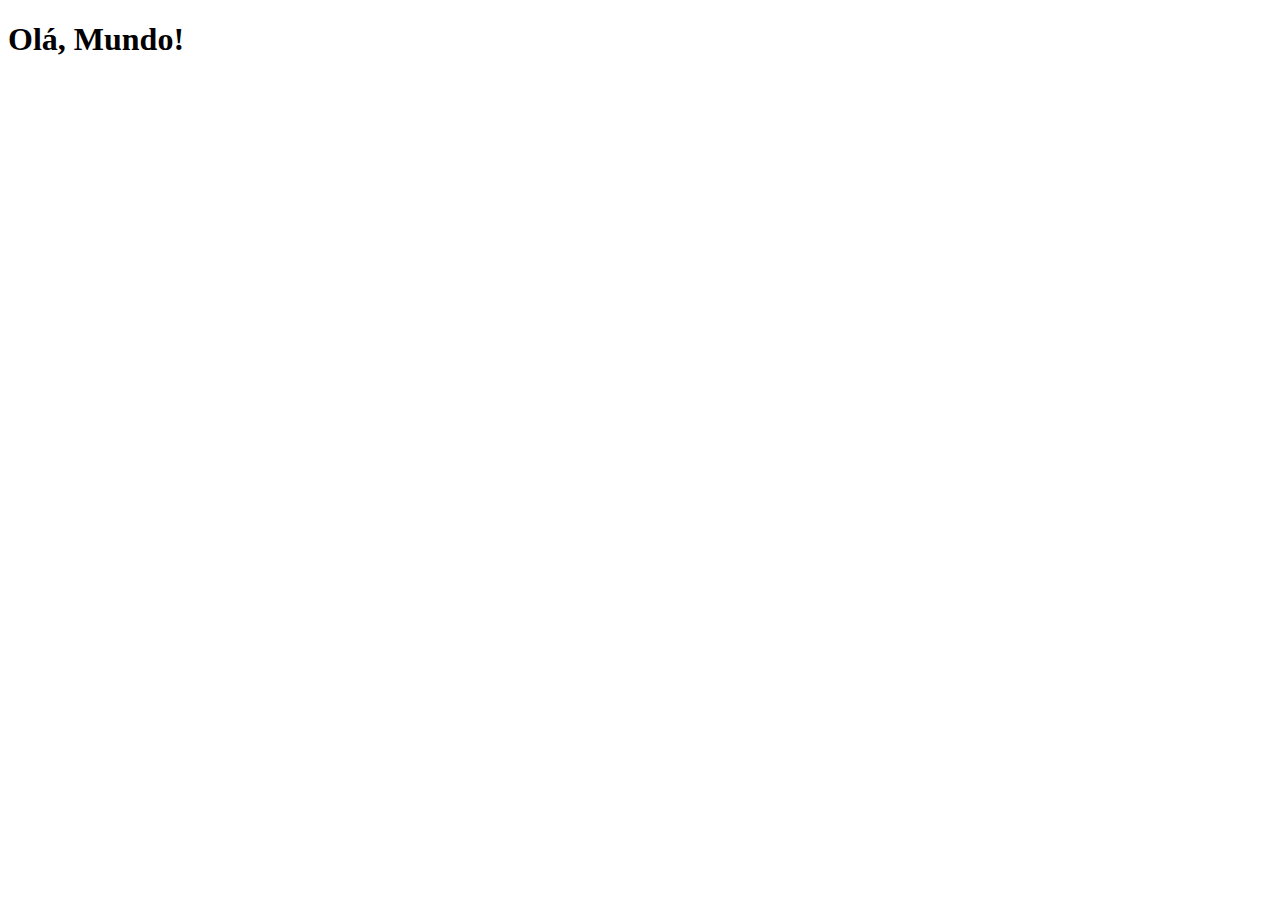
==== index.html @ 339279df "Começando Projeto" ====
<!DOCTYPE html>
<html lang="pt-br">
<head>
    <meta charset="UTF-8">
    <meta http-equiv="X-UA-Compatible" content="IE=edge">
    <meta name="viewport" content="width=device-width, initial-scale=1.0">
    <title>Projeto Redes Sociais</title>
    <link rel="stylesheet" href="estilos/style.css">
</head>
<body>
    <h1>Olá, Mundo!</h1>
</body>
</html>
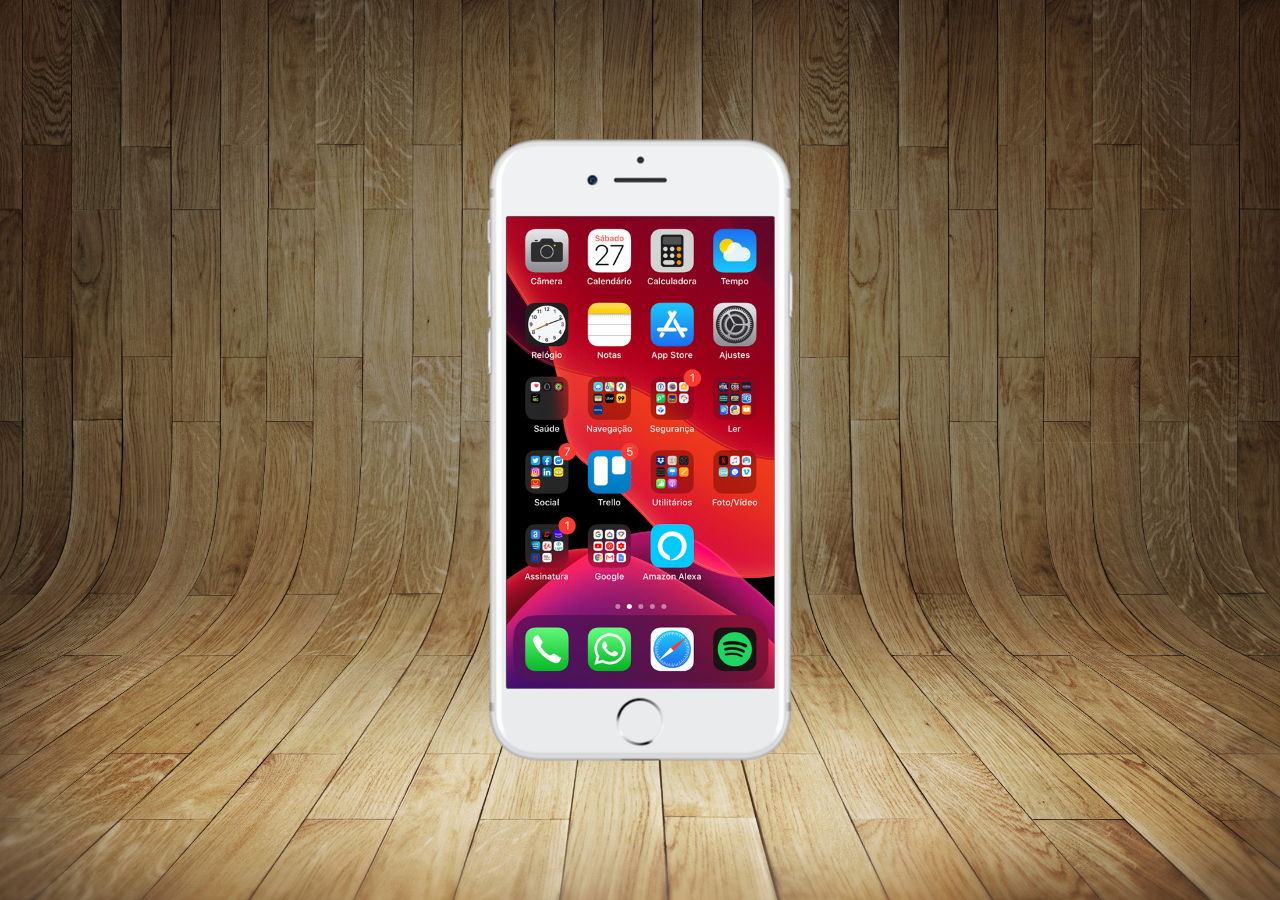
==== commit 83c8e29e: "Criando Home no celular" ====
--- a/index.html
+++ b/index.html
@@ -5,9 +5,17 @@
     <meta http-equiv="X-UA-Compatible" content="IE=edge">
     <meta name="viewport" content="width=device-width, initial-scale=1.0">
     <title>Projeto Redes Sociais</title>
+    <link rel="shortcut icon" href="favicon.ico" type="image/x-icon">
     <link rel="stylesheet" href="estilos/style.css">
 </head>
 <body>
-    <h1>Olá, Mundo!</h1>
+    <main>
+        <section id="telefone">
+            <iframe src="home.html" frameborder="0" name="tela" id="tela"></iframe>
+        </section>
+        <section id="redes-sociais">
+
+        </section>
+    </main>
 </body>
 </html>--- a/estilos/style.css
+++ b/estilos/style.css
@@ -0,0 +1,43 @@
+@charset "UTF-8";
+
+*{
+    margin: 0px;
+    padding: 0px;
+    font-family: Arial, Helvetica, sans-serif;
+}
+
+html, body{
+    height: 100vh;
+    width: 100vw;
+    background-color: black;
+}
+
+body{
+    background: url(../imagens/fundo-madeira.jpg) no-repeat top center;
+    background-size: cover;
+    background-attachment: fixed;
+}
+
+main{
+    position: relative;
+    height: 100vh;
+}
+
+section#telefone{
+    position: absolute;
+    top: 50%;
+    left: 50%;
+    transform: translate(-50%, -50%);
+
+    height: 627px;
+    width: 311px;
+    background: url(../imagens/frame-iphone.png) no-repeat;
+}
+
+iframe#tela{
+    position: relative;
+    top: 80px;
+    left: 22px;
+    width: 268px;
+    height: 472px;
+}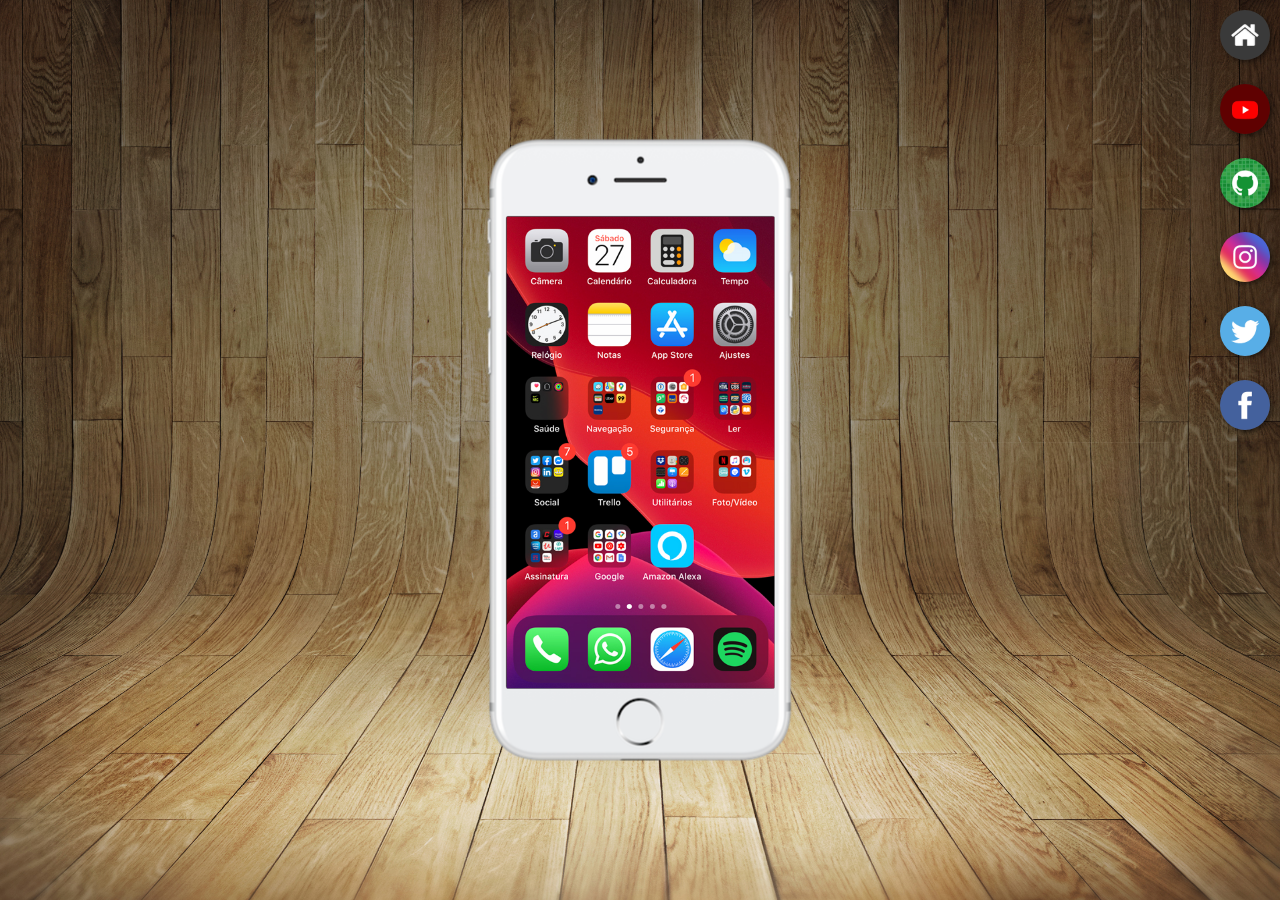
==== commit 4909b6ea: "Botões Laterais" ====
--- a/index.html
+++ b/index.html
@@ -11,10 +11,17 @@
 <body>
     <main>
         <section id="telefone">
-            <iframe src="home.html" frameborder="0" name="tela" id="tela"></iframe>
+            <iframe src="home.html" frameborder="0" name="tela" id="tela">
+                Seu navegador não é compativel com isso
+            </iframe>
         </section>
         <section id="redes-sociais">
-
+            <a href="#" target="tela"><img src="imagens/logo-home.jpg" alt=""></a> <br>
+            <a href="#" target="tela"><img src="imagens/logo-youtube.jpg" alt=""></a> <br>
+            <a href="#" target="tela"><img src="imagens/logo-github.jpg" alt=""></a> <br>
+            <a href="#" target="tela"><img src="imagens/logo-instagram.jpg" alt=""></a> <br>
+            <a href="#" target="tela"><img src="imagens/logo-twitter.jpg" alt=""></a> <br>
+            <a href="#" target="tela"><img src="imagens/logo-facebook.jpg" alt=""></a>
         </section>
     </main>
 </body>
--- a/estilos/style.css
+++ b/estilos/style.css
@@ -40,4 +40,23 @@
     left: 22px;
     width: 268px;
     height: 472px;
+}
+
+section#redes-sociais{
+    text-align: right;
+}
+
+section#redes-sociais img{
+    width: 50px;
+    margin: 10px;
+    border-radius: 50%;
+    box-shadow: 2px 2px 5px rgba(0, 0, 0, 0.5);
+    box-sizing: border-box;
+}
+
+section#redes-sociais img:hover{
+    border: 2px solid rgba(255, 255, 255, 0.61);
+    transform: translate(-2px, -2px);
+    box-shadow: 5px 5px 10px rgba(0, 0, 0, 0.603);
+    transition: transform 0.3s;
 }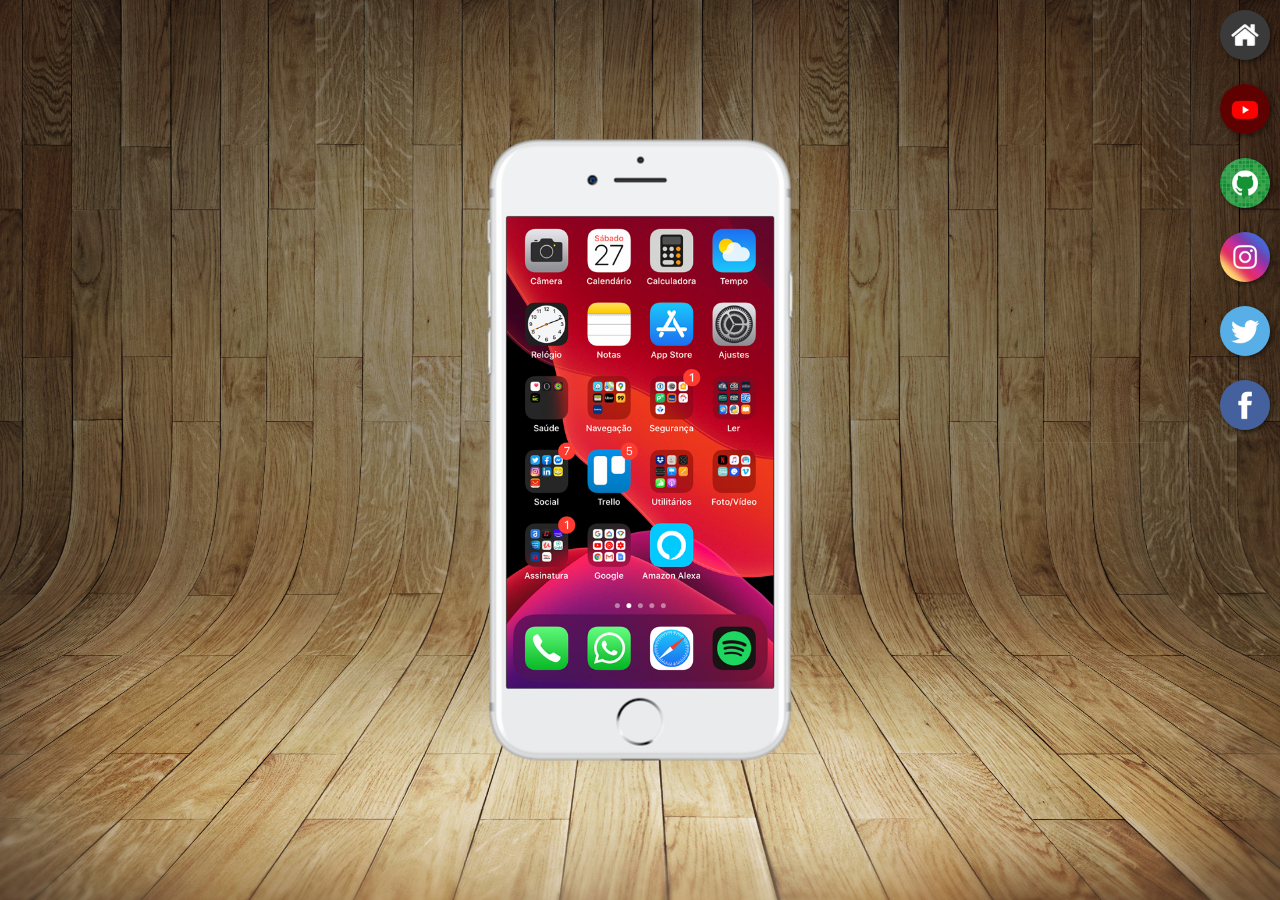
==== commit 80cb5446: "Arrumando Redes Sociais" ====
--- a/index.html
+++ b/index.html
@@ -16,12 +16,12 @@
             </iframe>
         </section>
         <section id="redes-sociais">
-            <a href="#" target="tela"><img src="imagens/logo-home.jpg" alt=""></a> <br>
-            <a href="#" target="tela"><img src="imagens/logo-youtube.jpg" alt=""></a> <br>
-            <a href="#" target="tela"><img src="imagens/logo-github.jpg" alt=""></a> <br>
-            <a href="#" target="tela"><img src="imagens/logo-instagram.jpg" alt=""></a> <br>
-            <a href="#" target="tela"><img src="imagens/logo-twitter.jpg" alt=""></a> <br>
-            <a href="#" target="tela"><img src="imagens/logo-facebook.jpg" alt=""></a>
+            <a href="home.html" target="tela"><img src="imagens/logo-home.jpg" alt=""></a> <br>
+            <a href="youtube.html" target="tela"><img src="imagens/logo-youtube.jpg" alt=""></a> <br>
+            <a href="github.html" target="tela"><img src="imagens/logo-github.jpg" alt=""></a> <br>
+            <a href="instagram.html" target="tela"><img src="imagens/logo-instagram.jpg" alt=""></a> <br>
+            <a href="twitter.html" target="tela"><img src="imagens/logo-twitter.jpg" alt=""></a> <br>
+            <a href="facebook.html" target="tela"><img src="imagens/logo-facebook.jpg" alt=""></a>
         </section>
     </main>
 </body>
--- a/estilos/style.css
+++ b/estilos/style.css
@@ -38,7 +38,7 @@
     position: relative;
     top: 80px;
     left: 22px;
-    width: 268px;
+    width: 267px;
     height: 472px;
 }
 
@@ -55,8 +55,8 @@
 }
 
 section#redes-sociais img:hover{
-    border: 2px solid rgba(255, 255, 255, 0.61);
+    border: 2px solid rgba(255, 255, 255, 0.062);
     transform: translate(-2px, -2px);
     box-shadow: 5px 5px 10px rgba(0, 0, 0, 0.603);
-    transition: transform 0.3s;
+    transition: transform 0.s;
 }